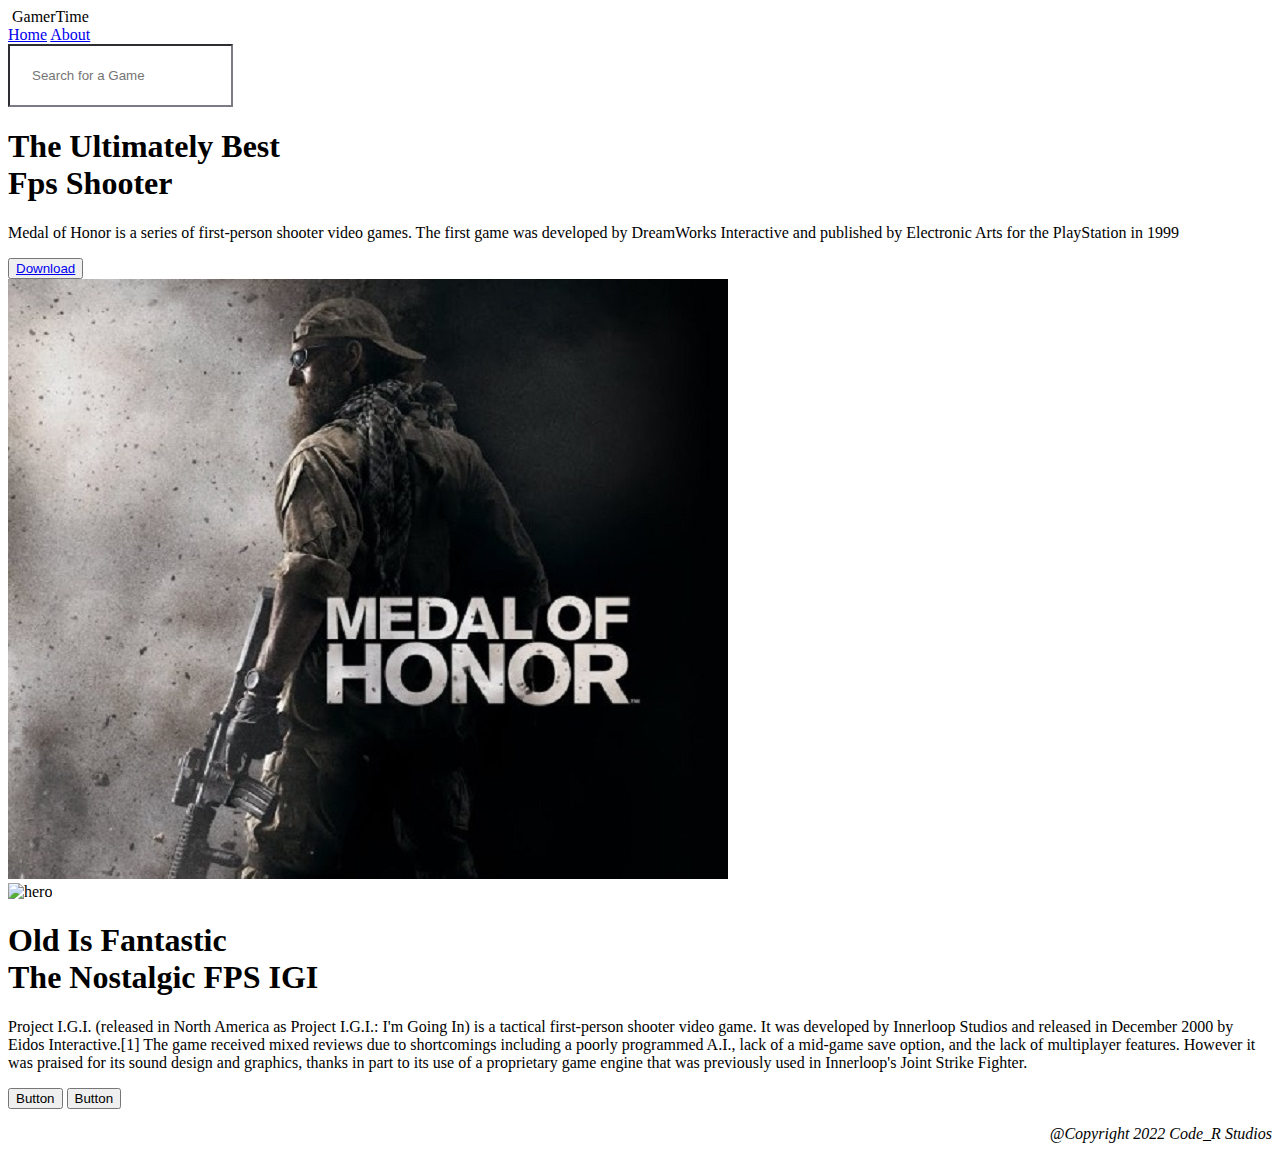
==== index.html @ e6b3337d "Add files via upload" ====
<!DOCTYPE html>
<html lang="en">
<head>
    <meta charset="UTF-8">
    <meta http-equiv="X-UA-Compatible" content="IE=edge">
    <meta name="viewport" content="width=device-width, initial-scale=1.0">
    
    <link rel="stylesheet" href="https://unpkg.com/tailwindcss@1.9.6/dist/tailwind.min.css">
    <link rel="stylesheet" href="style3.css">
    <link rel="shortcut icon" href="favicon.ico" type="image/x-icon">
    <title>GamerTime Official</title>
</head>
<body>
    <header class="text-gray-600 body-font">
        <div class="container mx-auto flex flex-wrap p-5 flex-col md:flex-row items-center">
          <a class="flex title-font font-medium items-center text-gray-900 mb-4 md:mb-0">
          <img src="favicon.ico" alt="">
            <span class="ml-3 text-xl">GamerTime</span>
          </a>
          <nav class="md:mr-auto md:ml-4 md:py-1 md:pl-4 md:border-l md:border-gray-400	flex flex-wrap items-center text-base justify-center">
            <a href="index.html" class="mr-5 hover:text-gray-900">Home</a>
            <a href="about.html" class="mr-5 hover:text-gray-900">About</a>

            <input type="search" placeholder="Search for a Game" id="search">
            <!-- <a class="mr-5 hover:text-gray-900">Third Link</a>
            <a class="mr-5 hover:text-gray-900">Fourth Link</a> -->
          </nav>
          
        </div>
      </header>
      <section class="text-gray-600 body-font">
        <div class="container mx-auto flex px-5 py-24 md:flex-row flex-col items-center">
          <div class="lg:flex-grow md:w-1/2 lg:pr-24 md:pr-16 flex flex-col md:items-start md:text-left mb-16 md:mb-0 items-center text-center">
            <h1 class="title-font sm:text-4xl text-3xl mb-4 font-medium text-gray-900">The Ultimately Best
              <br class="hidden lg:inline-block">Fps Shooter
            </h1>
            <p class="mb-8 leading-relaxed">Medal of Honor is a series of first-person shooter 
                video games. The first game was developed by DreamWorks Interactive
                 and published by Electronic Arts for the PlayStation in 1999</p>
            <div class="flex justify-center">
              <button class="inline-flex text-white bg-indigo-500 border-0 py-2 px-6 focus:outline-none hover:bg-indigo-600 rounded text-lg" >
                <a href="medal_of_honour.html">Download</a></button>
              
            </div>
          </div>
          <div class="lg:max-w-lg lg:w-full md:w-1/2 w-5/6">
            <img class="object-cover object-center rounded" alt="hero" src="gamelogo.png">
          </div>
        </div>
        
      </section>
      <section class="text-gray-600 body-font">
        <div class="container mx-auto flex px-5 py-24 md:flex-row flex-col items-center">
          <div class="lg:max-w-lg lg:w-full md:w-1/2 w-5/6 mb-10 md:mb-0">
            <img class="object-cover object-center rounded" alt="hero" src="igi.webp">
          </div>
          <div class="lg:flex-grow md:w-1/2 lg:pl-24 md:pl-16 flex flex-col md:items-start md:text-left items-center text-center">
            <h1 class="title-font sm:text-4xl text-3xl mb-4 font-medium text-gray-900">Old Is Fantastic
              <br class="hidden lg:inline-block">The Nostalgic FPS IGI 
            </h1>
            <p class="mb-8 leading-relaxed">Project I.G.I. (released in North America as Project I.G.I.: I'm Going In) is a tactical first-person shooter video game. It was developed by Innerloop Studios and released in December 2000 by Eidos Interactive.[1] The game received mixed reviews due to shortcomings including a poorly programmed A.I., lack of a mid-game save option, and the lack of multiplayer features. However it was praised for its sound design and graphics, thanks in part to its use of a proprietary game engine that was previously used in Innerloop's Joint Strike Fighter.</p>
            <div class="flex justify-center">
              <button class="inline-flex text-white bg-indigo-500 border-0 py-2 px-6 focus:outline-none hover:bg-indigo-600 rounded text-lg">Button</button>
              <button class="ml-4 inline-flex text-gray-700 bg-gray-100 border-0 py-2 px-6 focus:outline-none hover:bg-gray-200 rounded text-lg">Button</button>
            </div>
          </div>
        </div>
      </section>

      <footer>
        <p align="right">
          <i>@Copyright 2022 Code_R Studios </i>
        </p>
        </footer>
</body>
</html>
---- style3.css ----
#search{
    padding: 22px;
    display: flex;
    border-color: rgb(123, 123, 134);
    align-items: center;

}

#mainer{
    margin-left: 22px;
}
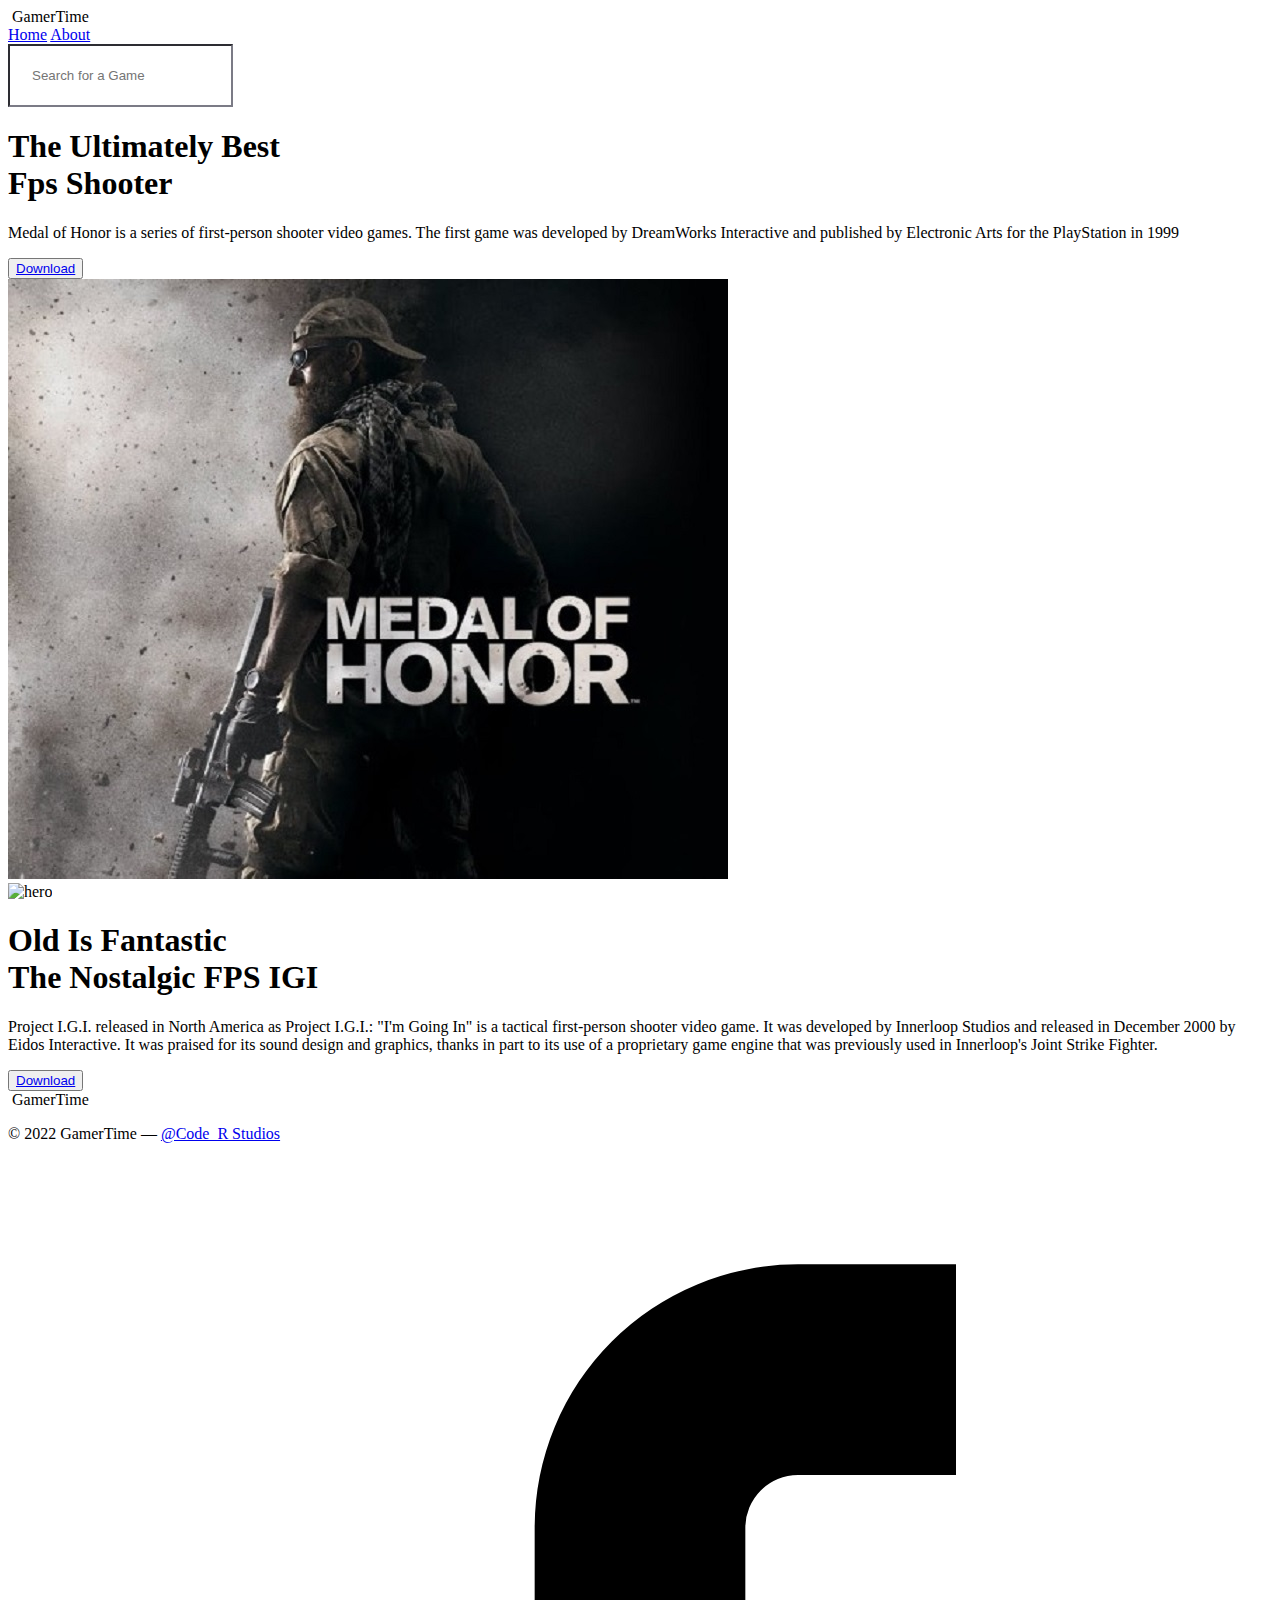
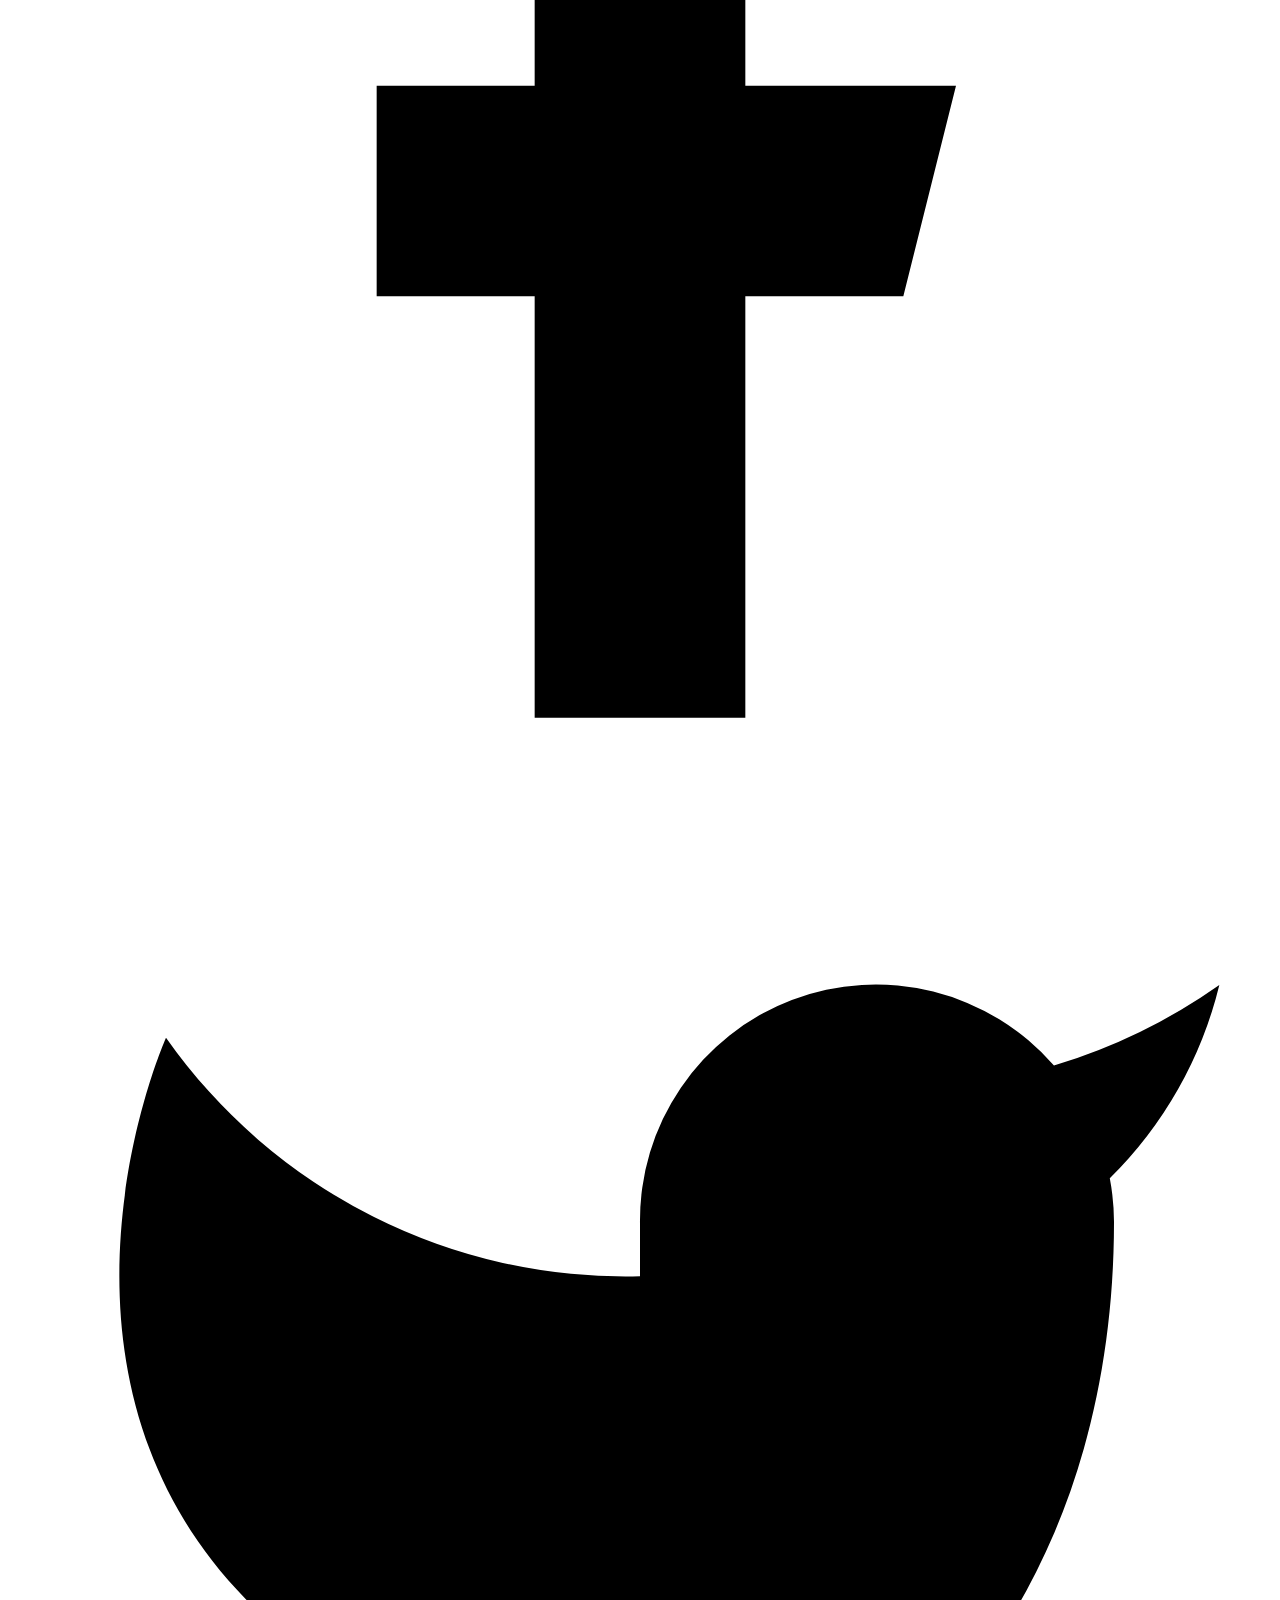
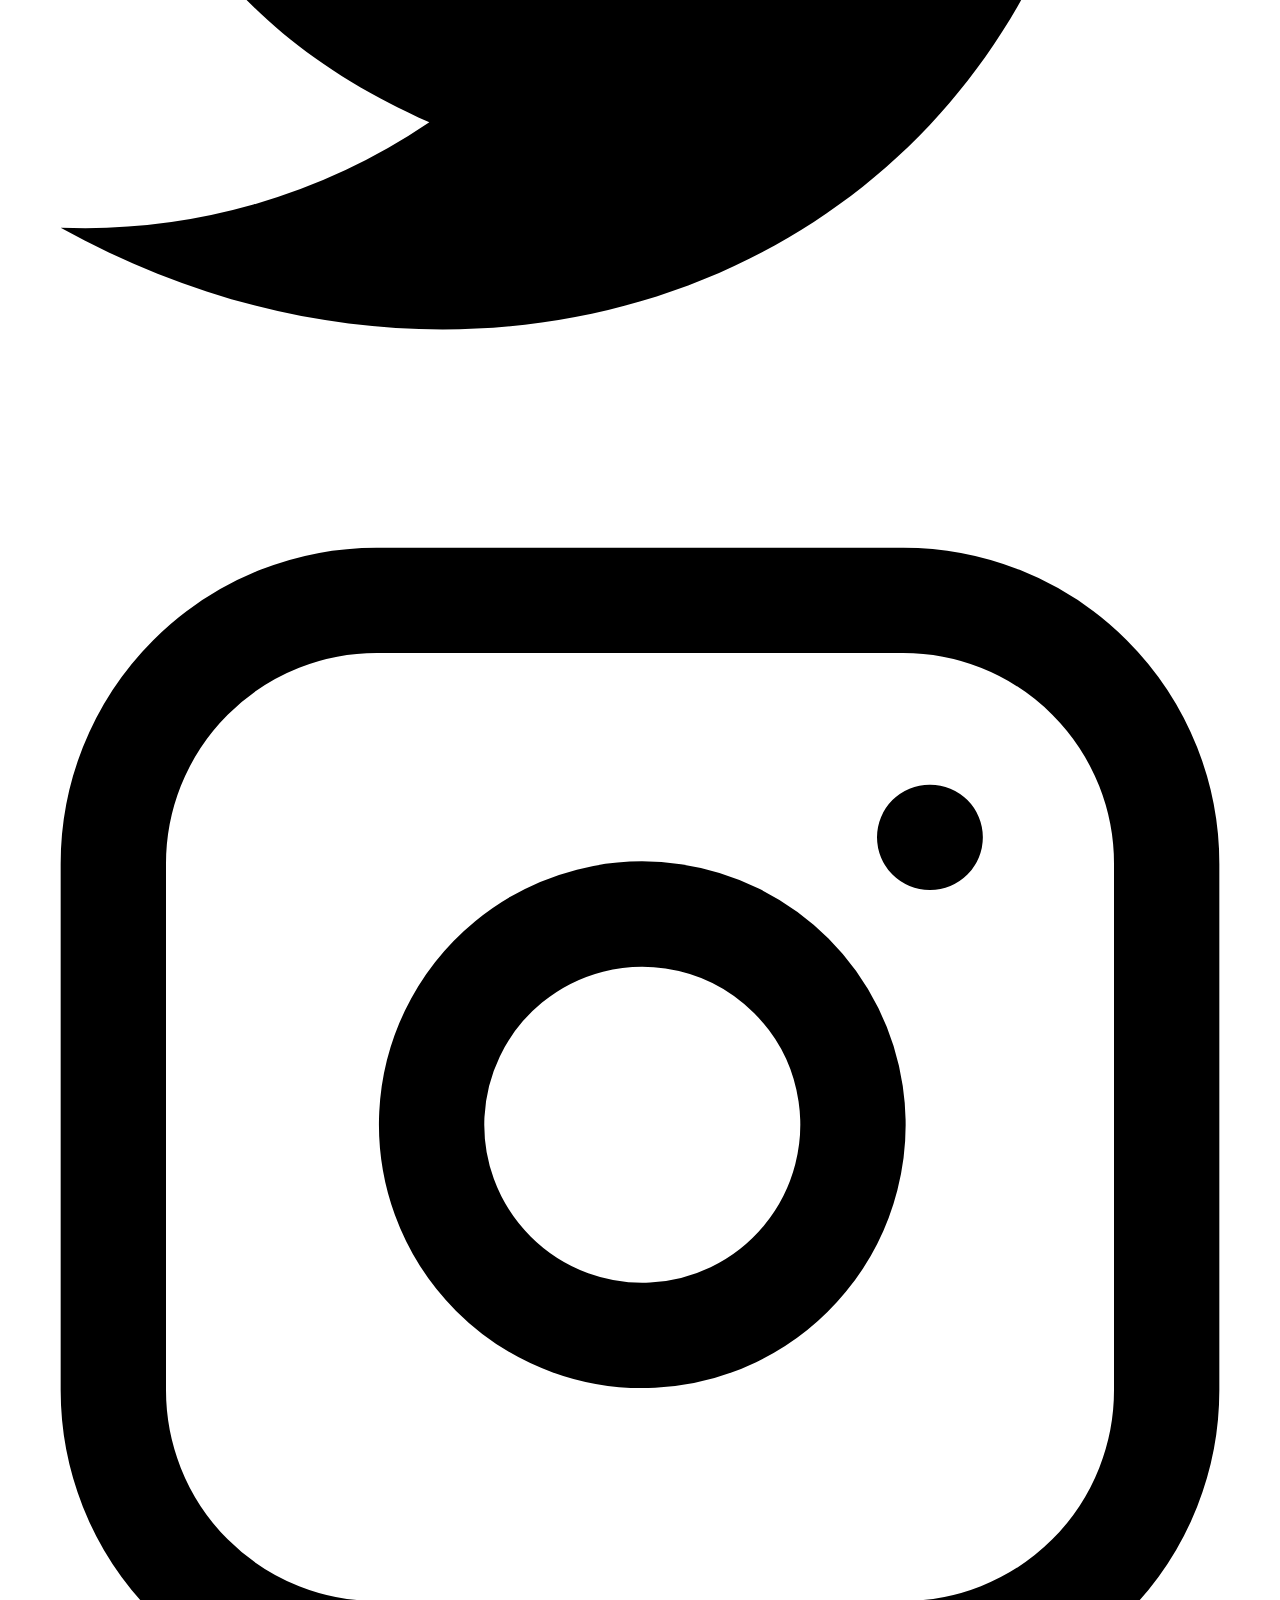
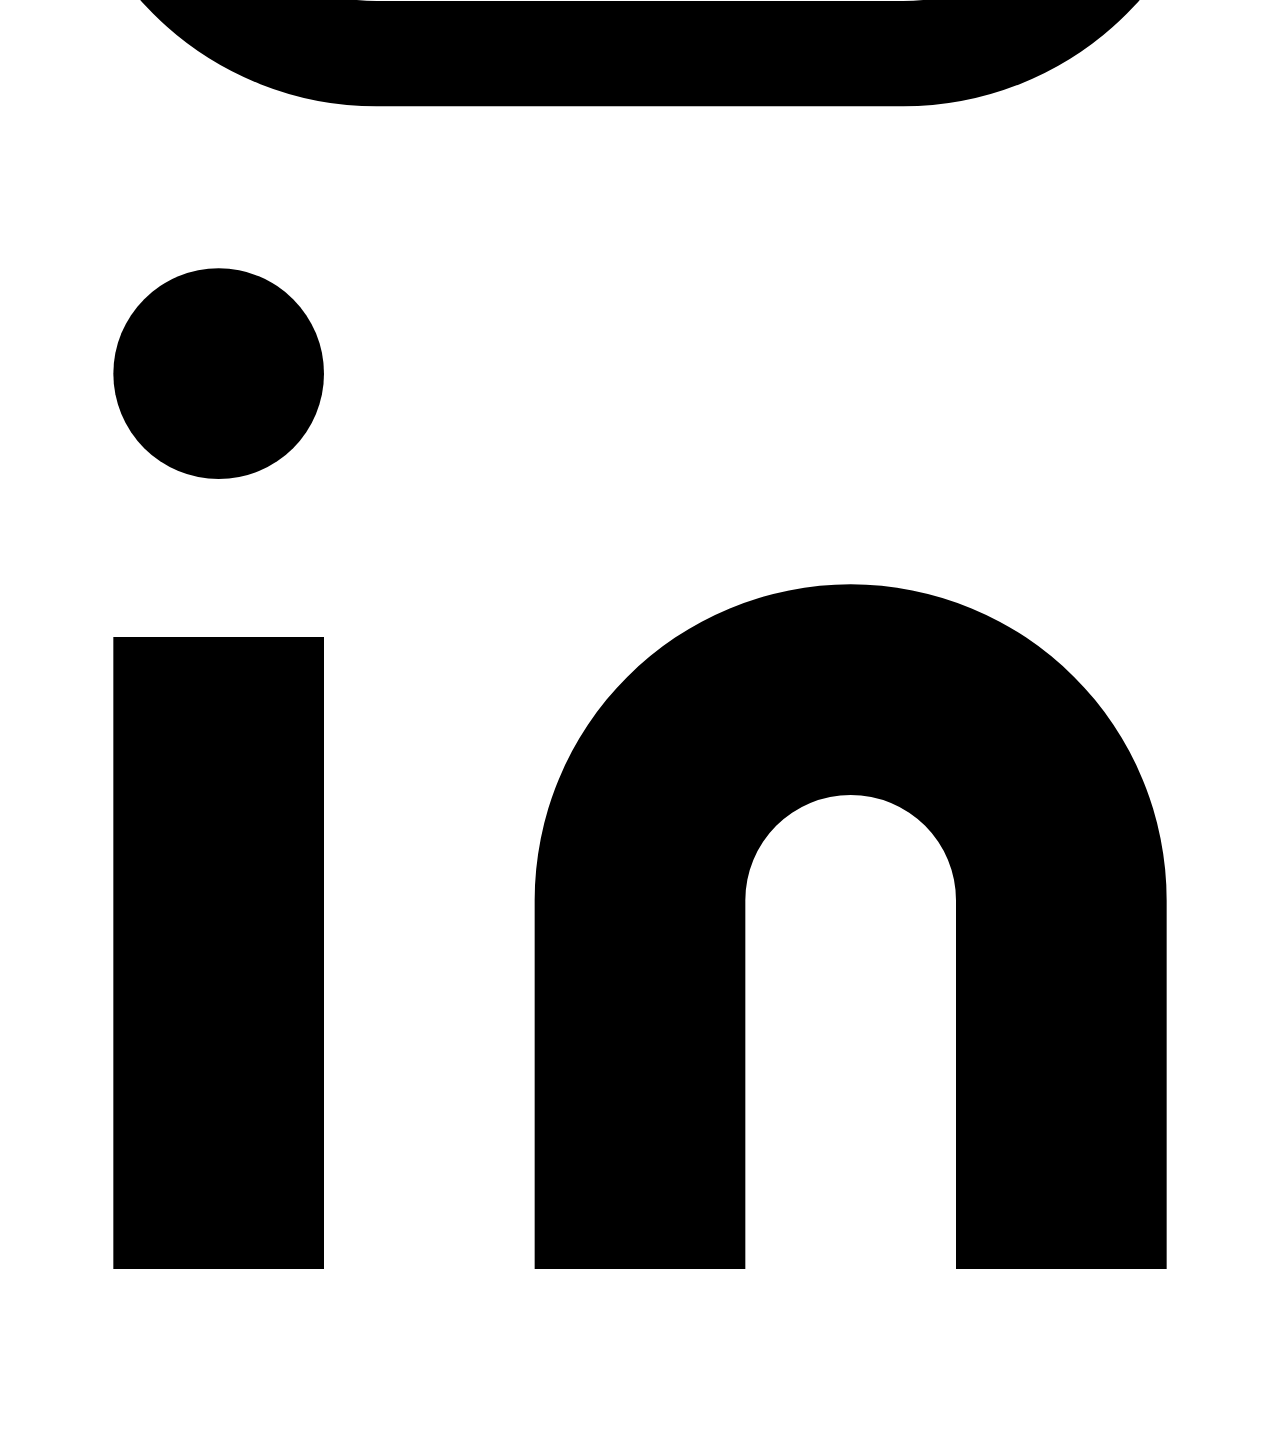
==== commit e8889d7b: "Update index.html" ====
--- a/index.html
+++ b/index.html
@@ -58,20 +58,57 @@
             <h1 class="title-font sm:text-4xl text-3xl mb-4 font-medium text-gray-900">Old Is Fantastic
               <br class="hidden lg:inline-block">The Nostalgic FPS IGI 
             </h1>
-            <p class="mb-8 leading-relaxed">Project I.G.I. (released in North America as Project I.G.I.: I'm Going In) is a tactical first-person shooter video game. It was developed by Innerloop Studios and released in December 2000 by Eidos Interactive.[1] The game received mixed reviews due to shortcomings including a poorly programmed A.I., lack of a mid-game save option, and the lack of multiplayer features. However it was praised for its sound design and graphics, thanks in part to its use of a proprietary game engine that was previously used in Innerloop's Joint Strike Fighter.</p>
+            <p class="mb-8 leading-relaxed">Project I.G.I. released in North America as Project I.G.I.: "I'm Going In" is a tactical first-person shooter video game. It was developed by Innerloop Studios and released in December 2000 by Eidos Interactive.  It was praised for its sound design and graphics, thanks in part to its use of a proprietary game engine that was previously used in Innerloop's Joint Strike Fighter.</p>
             <div class="flex justify-center">
-              <button class="inline-flex text-white bg-indigo-500 border-0 py-2 px-6 focus:outline-none hover:bg-indigo-600 rounded text-lg">Button</button>
-              <button class="ml-4 inline-flex text-gray-700 bg-gray-100 border-0 py-2 px-6 focus:outline-none hover:bg-gray-200 rounded text-lg">Button</button>
+              <button class="inline-flex text-white bg-indigo-500 border-0 py-2 px-6 focus:outline-none hover:bg-indigo-600 rounded text-lg"><a href="igi1.html">Download</a></button>
+              
             </div>
           </div>
         </div>
       </section>
 
-      <footer>
+      <footer class="text-gray-600 body-font">
+        <div class="container px-5 py-8 mx-auto flex items-center sm:flex-row flex-col">
+          <a class="flex title-font font-medium items-center md:justify-start justify-center text-gray-900">
+            <img src="favicon.ico" alt="">
+            <span class="ml-3 text-xl">GamerTime</span>
+          </a>
+          <p class="text-sm text-gray-500 sm:ml-4 sm:pl-4 sm:border-l-2 sm:border-gray-200 sm:py-2 sm:mt-0 mt-4">© 2022 GamerTime —
+            <a href="about.html" class="text-gray-600 ml-1" rel="noopener noreferrer" target="_blank">@Code_R Studios</a>
+          </p>
+          <span class="inline-flex sm:ml-auto sm:mt-0 mt-4 justify-center sm:justify-start">
+            <a class="text-gray-500">
+              <svg fill="currentColor" stroke-linecap="round" stroke-linejoin="round" stroke-width="2" class="w-5 h-5" viewBox="0 0 24 24">
+                <path d="M18 2h-3a5 5 0 00-5 5v3H7v4h3v8h4v-8h3l1-4h-4V7a1 1 0 011-1h3z"></path>
+              </svg>
+            </a>
+            <a class="ml-3 text-gray-500">
+              <svg fill="currentColor" stroke-linecap="round" stroke-linejoin="round" stroke-width="2" class="w-5 h-5" viewBox="0 0 24 24">
+                <path d="M23 3a10.9 10.9 0 01-3.14 1.53 4.48 4.48 0 00-7.86 3v1A10.66 10.66 0 013 4s-4 9 5 13a11.64 11.64 0 01-7 2c9 5 20 0 20-11.5a4.5 4.5 0 00-.08-.83A7.72 7.72 0 0023 3z"></path>
+              </svg>
+            </a>
+            <a class="ml-3 text-gray-500">
+              <svg fill="none" stroke="currentColor" stroke-linecap="round" stroke-linejoin="round" stroke-width="2" class="w-5 h-5" viewBox="0 0 24 24">
+                <rect width="20" height="20" x="2" y="2" rx="5" ry="5"></rect>
+                <path d="M16 11.37A4 4 0 1112.63 8 4 4 0 0116 11.37zm1.5-4.87h.01"></path>
+              </svg>
+            </a>
+            <a class="ml-3 text-gray-500">
+              <svg fill="currentColor" stroke="currentColor" stroke-linecap="round" stroke-linejoin="round" stroke-width="0" class="w-5 h-5" viewBox="0 0 24 24">
+                <path stroke="none" d="M16 8a6 6 0 016 6v7h-4v-7a2 2 0 00-2-2 2 2 0 00-2 2v7h-4v-7a6 6 0 016-6zM2 9h4v12H2z"></path>
+                <circle cx="4" cy="4" r="2" stroke="none"></circle>
+              </svg>
+            </a>
+          </span>
+        </div>
+      </footer>
+
+      <!-- <footer>
+
         <p align="right">
           <i>@Copyright 2022 Code_R Studios </i>
         </p>
-        </footer>
+        </footer> -->
 </body>
 </html>
 
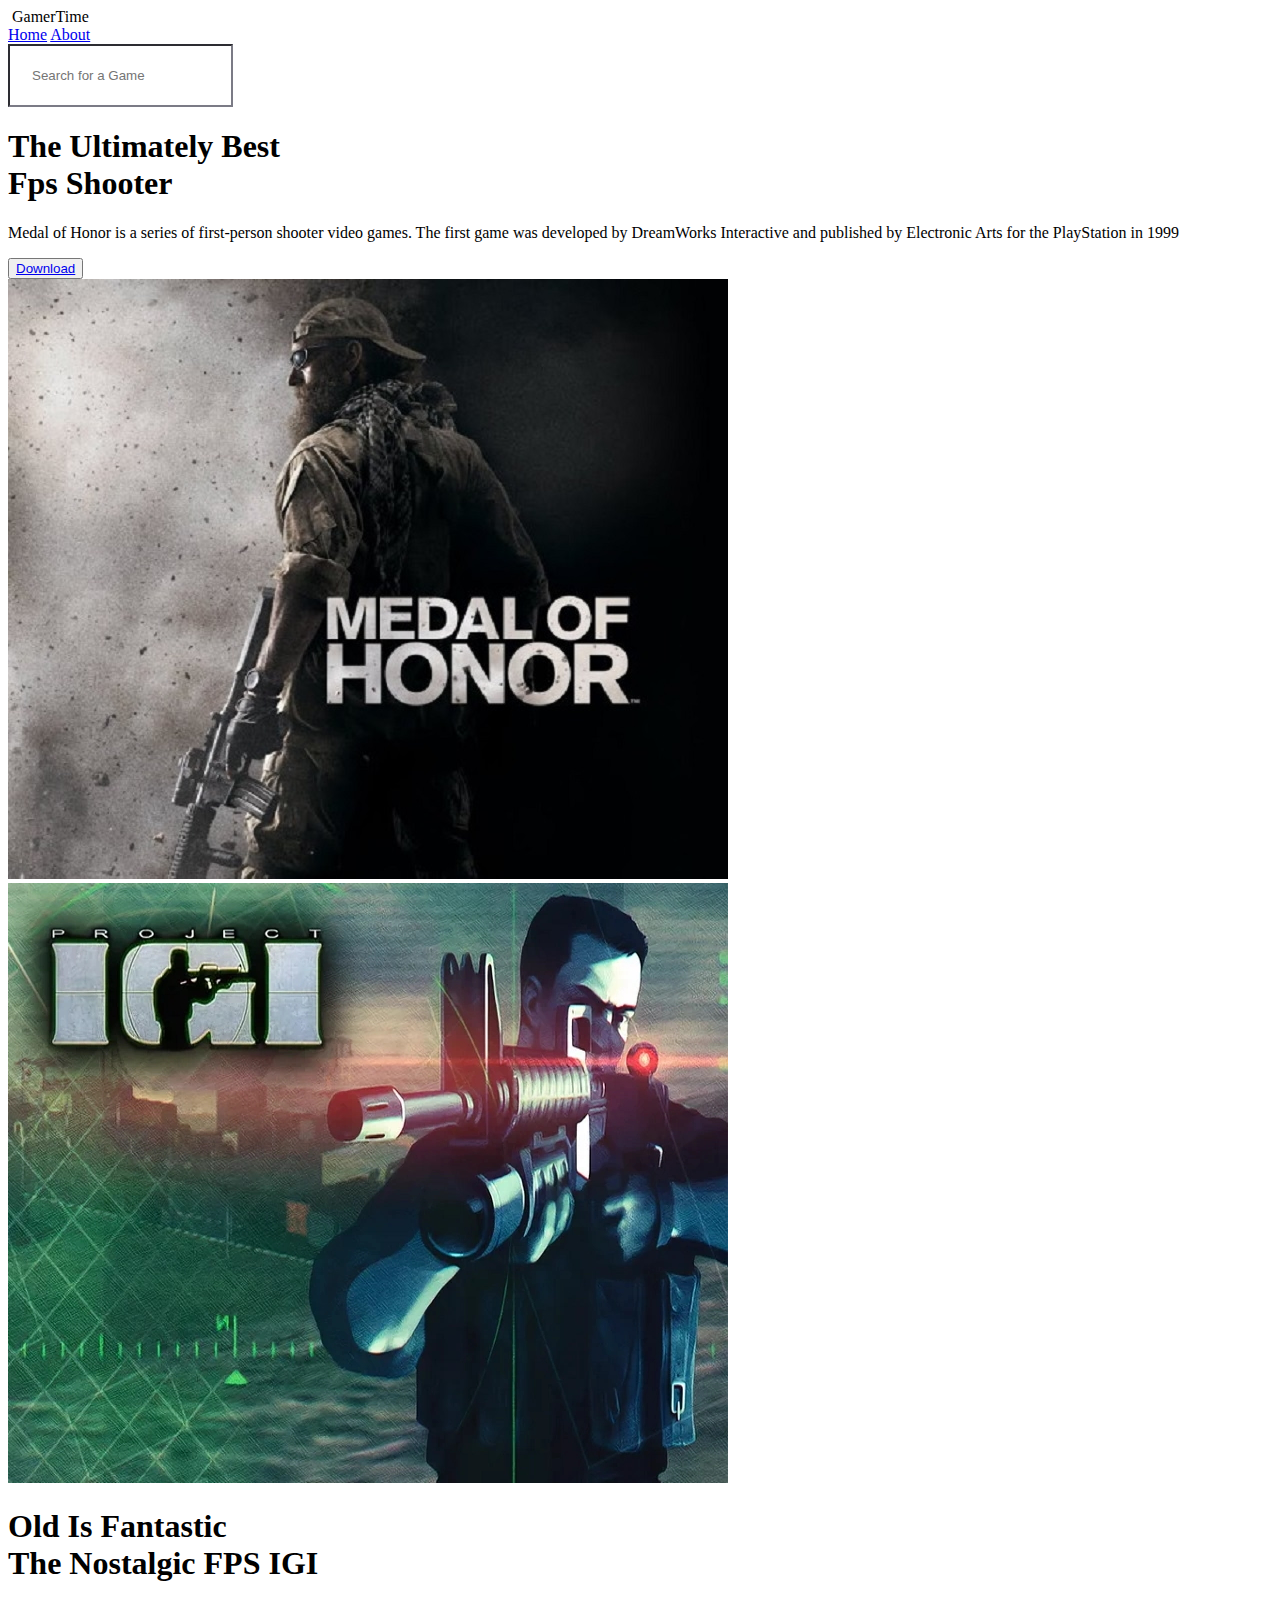
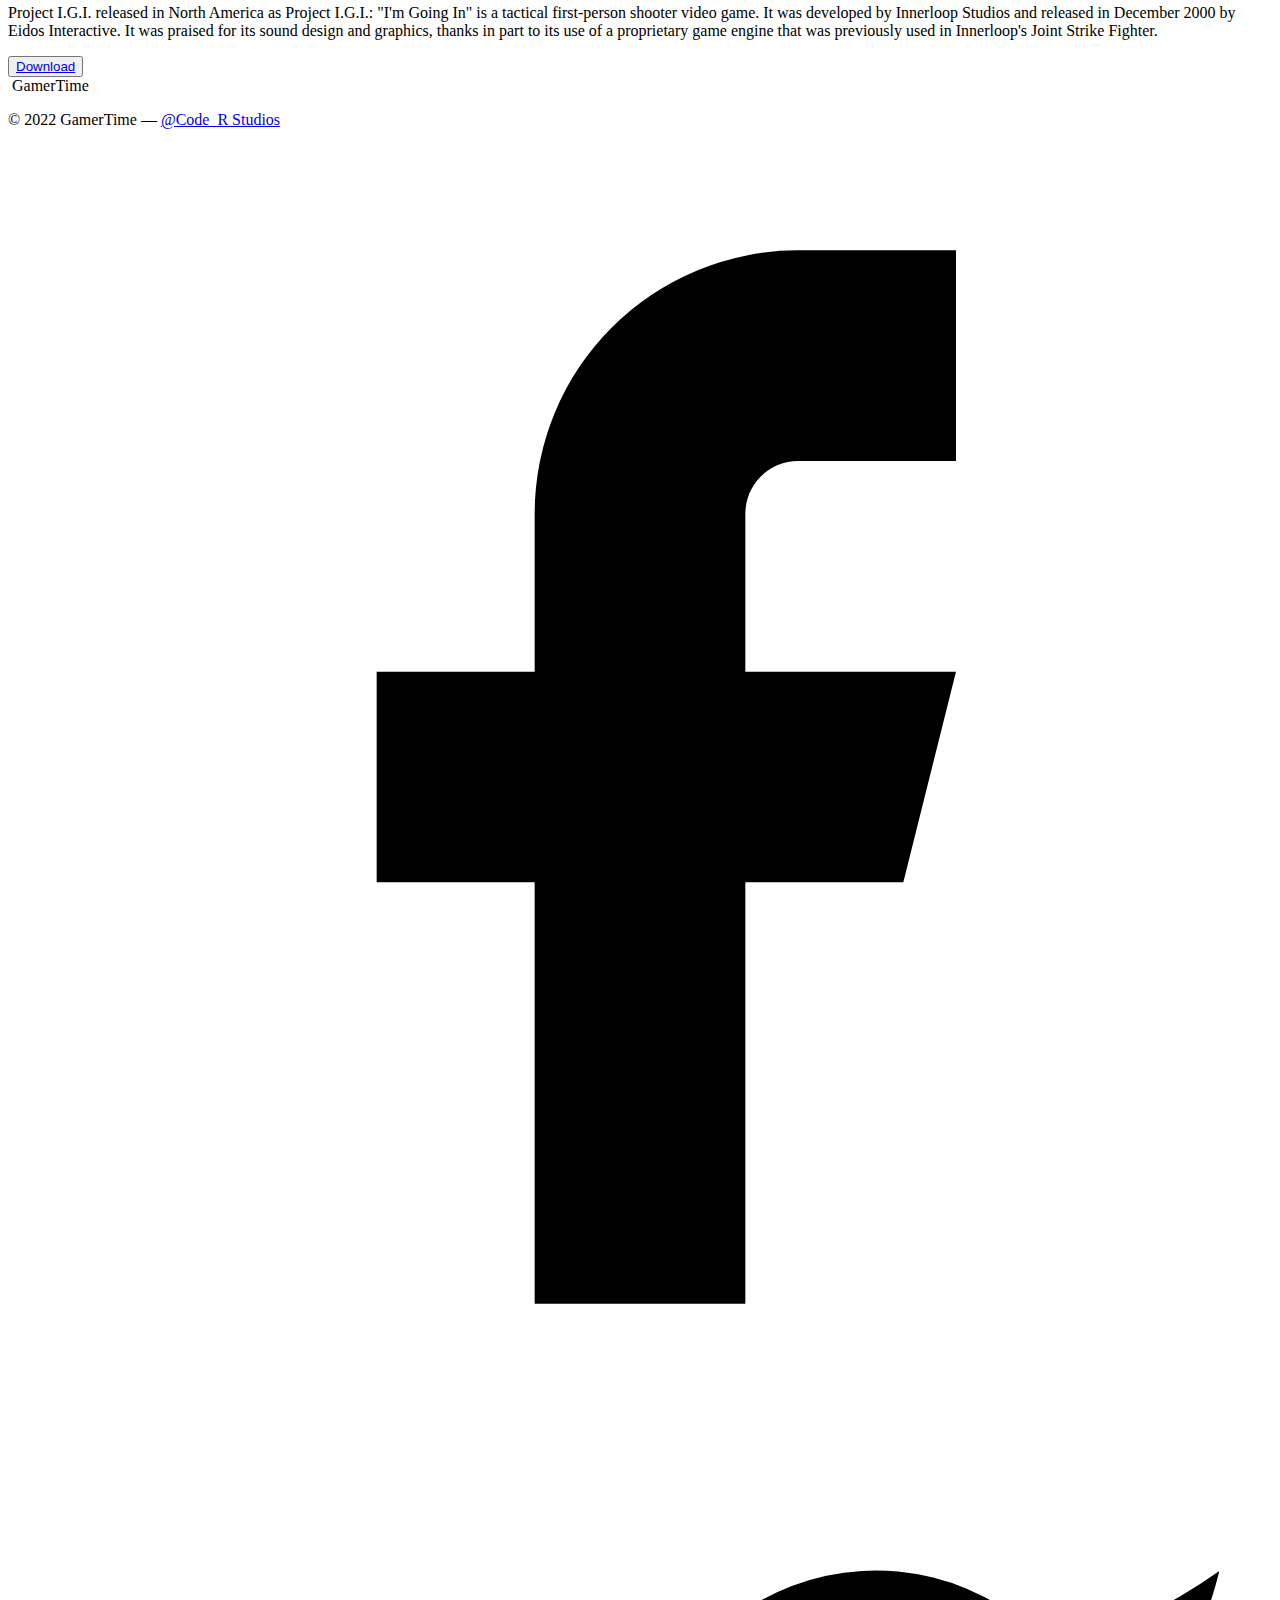
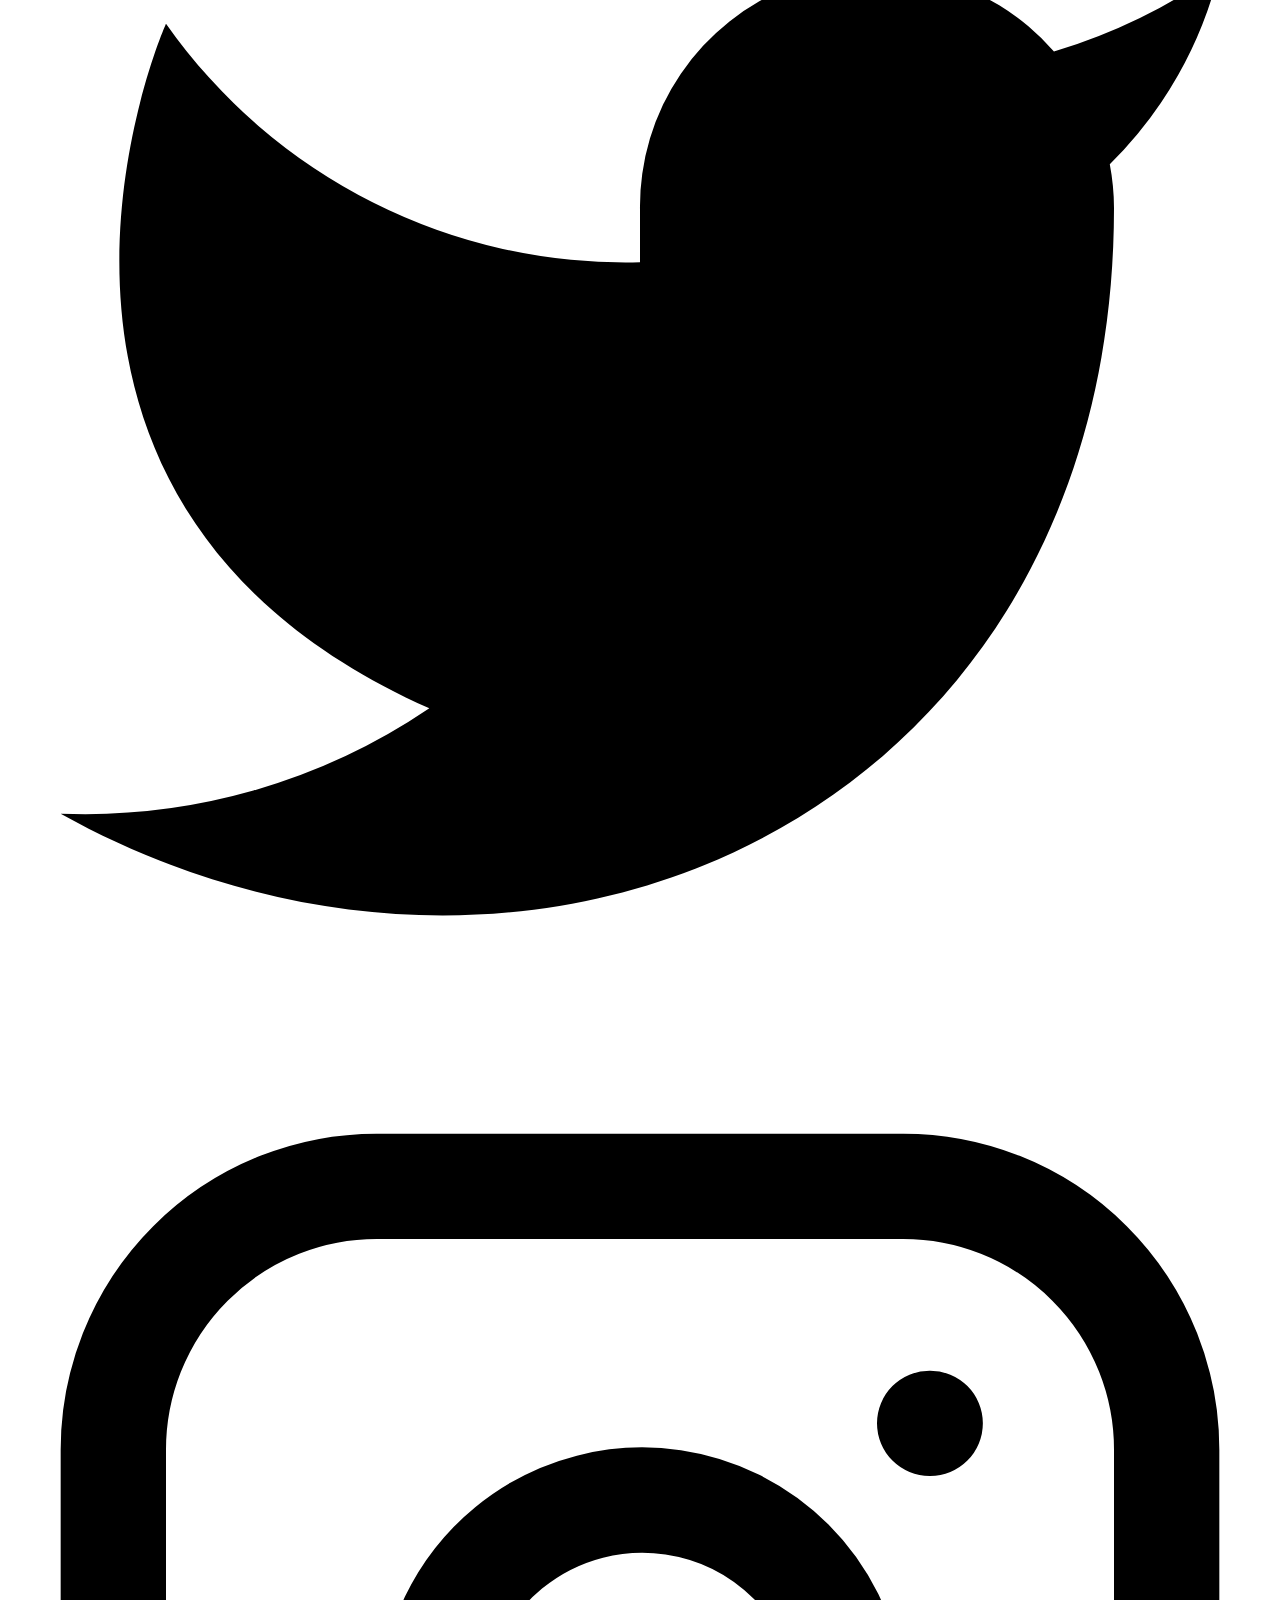
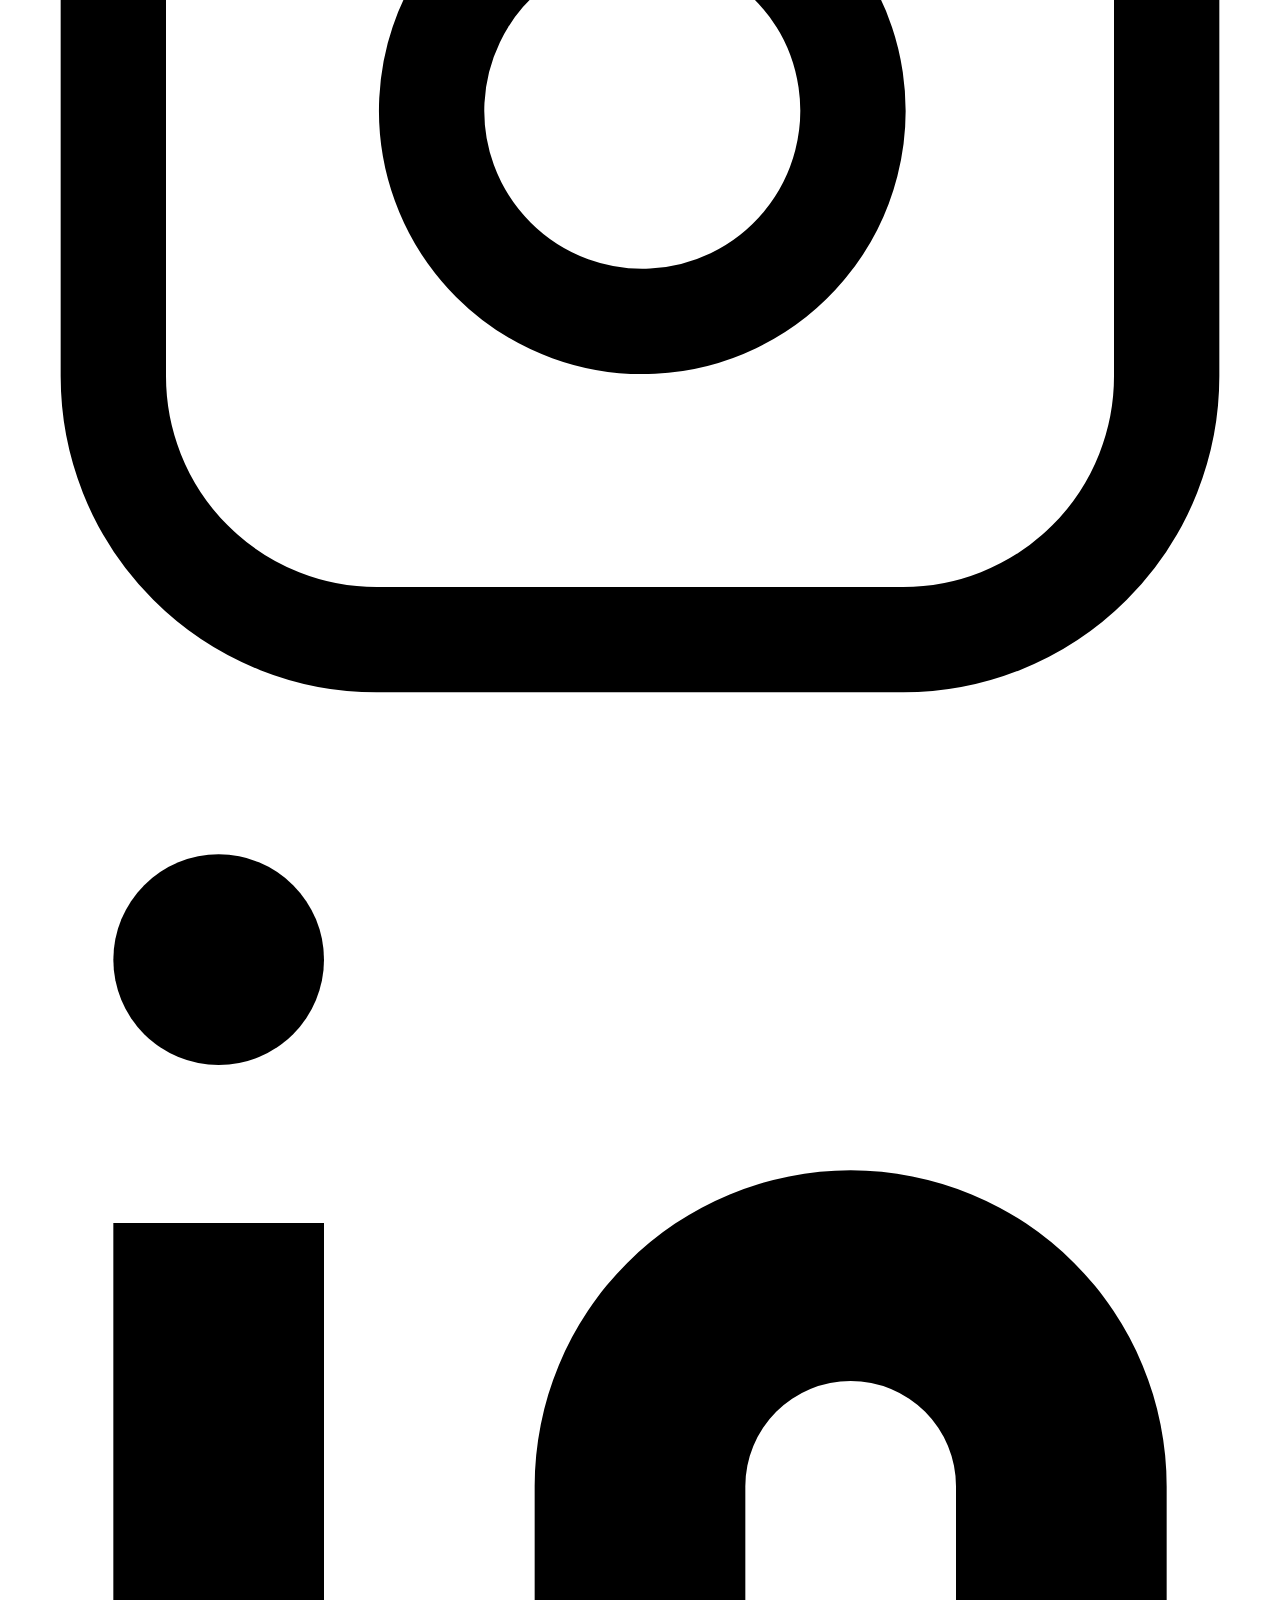
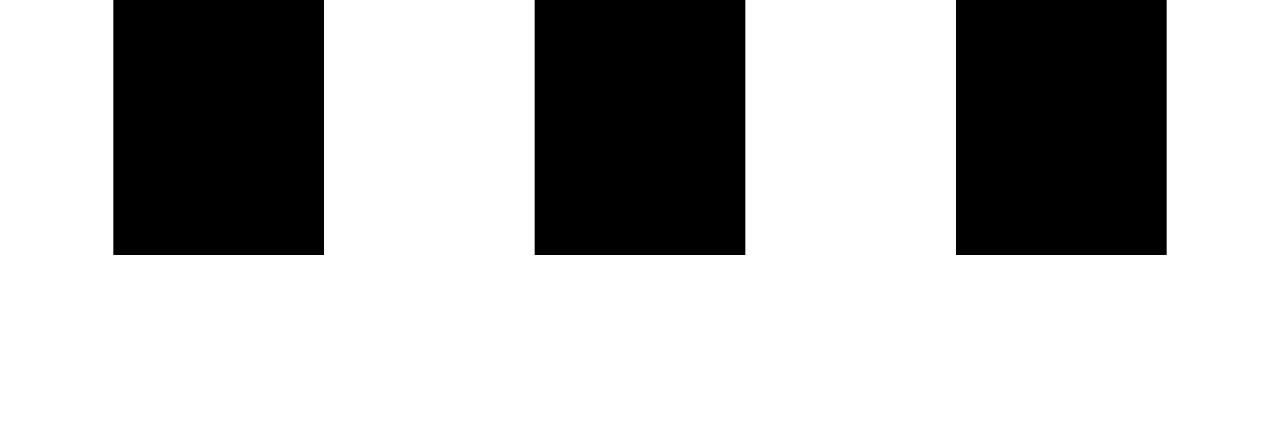
==== commit 97fbfd49: "Update index.html" ====
--- a/index.html
+++ b/index.html
@@ -52,7 +52,7 @@
       <section class="text-gray-600 body-font">
         <div class="container mx-auto flex px-5 py-24 md:flex-row flex-col items-center">
           <div class="lg:max-w-lg lg:w-full md:w-1/2 w-5/6 mb-10 md:mb-0">
-            <img class="object-cover object-center rounded" alt="hero" src="igi.webp">
+            <img class="object-cover object-center rounded" alt="hero" src="igi_game.jpg">
           </div>
           <div class="lg:flex-grow md:w-1/2 lg:pl-24 md:pl-16 flex flex-col md:items-start md:text-left items-center text-center">
             <h1 class="title-font sm:text-4xl text-3xl mb-4 font-medium text-gray-900">Old Is Fantastic
--- a/style3.css
+++ b/style3.css
@@ -8,4 +8,11 @@
 
 #mainer{
     margin-left: 22px;
+}
+
+#image{
+    display: block;
+  margin-left: auto;
+  margin-right: auto;
+  width: 75%;
 }